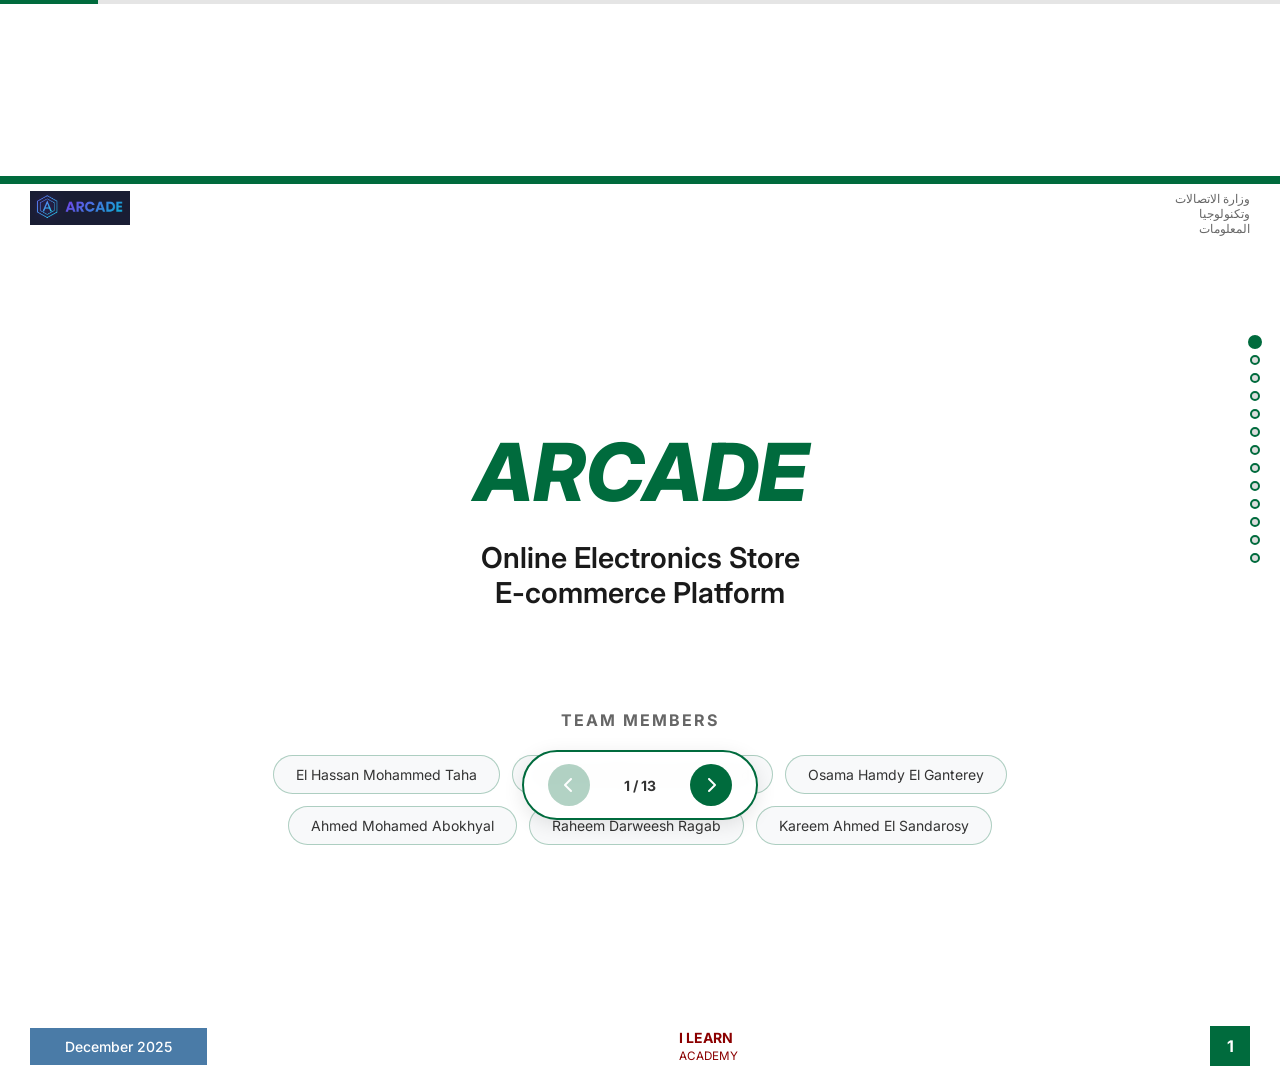
==== index.html @ 1c42e187 "first commit" ====
<!DOCTYPE html>
<html lang="en">

<head>
    <meta charset="UTF-8">
    <meta name="viewport" content="width=device-width, initial-scale=1.0">
    <title>ARCADE - Online Electronics Store Presentation</title>
    <link href="https://fonts.googleapis.com/css2?family=Inter:wght@300;400;500;600;700;800&display=swap"
        rel="stylesheet">
    <link rel="stylesheet" href="https://cdnjs.cloudflare.com/ajax/libs/font-awesome/6.5.1/css/all.min.css">
    <link rel="stylesheet" href="styles-depi.css">
</head>

<body>
    <!-- Geometric Pattern Background -->
    <div class="geometric-pattern"></div>

    <!-- Progress Bar -->
    <div class="progress-bar">
        <div class="progress-fill" id="progressFill"></div>
    </div>

    <!-- Navigation -->
    <nav class="nav-controls">
        <button class="nav-btn" id="prevBtn" onclick="prevSlide()">
            <i class="fas fa-chevron-left"></i>
        </button>
        <span class="slide-counter" id="slideCounter">1 / 13</span>
        <button class="nav-btn" id="nextBtn" onclick="nextSlide()">
            <i class="fas fa-chevron-right"></i>
        </button>
    </nav>

    <!-- Presentation Container -->
    <div class="presentation" id="presentation">

        <!-- ======================= SLIDE 1: Title ======================= -->
        <section class="slide active" id="slide1">
            <div class="slide-top-border"></div>
            <div class="header-logos">
                <div class="logo-left">
                    <img src="arcade-logo.png" alt="ARCADE" style="max-height: 60px;">
                </div>
                <div class="logo-right">
                    <span style="font-size: 12px; color: #666; text-align: right; display: block;">
                        وزارة الاتصالات<br>وتكنولوجيا المعلومات
                    </span>
                </div>
            </div>
            <div class="slide-content title-slide">
                <h1 class="main-title">ARCADE</h1>
                <h2 class="subtitle">Online Electronics Store<br>E-commerce Platform</h2>
                <div class="team-section">
                    <h3>Team Members</h3>
                    <div class="team-grid">
                        <span class="team-member">El Hassan Mohammed Taha</span>
                        <span class="team-member">Mahmoud Mohammed Megahed</span>
                        <span class="team-member">Osama Hamdy El Ganterey</span>
                        <span class="team-member">Ahmed Mohamed Abokhyal</span>
                        <span class="team-member">Raheem Darweesh Ragab</span>
                        <span class="team-member">Kareem Ahmed El Sandarosy</span>
                    </div>
                </div>
            </div>
            <div class="slide-footer">
                <div class="date-box">December 2025</div>
                <div class="footer-logo">
                    <span style="font-weight: 700; color: #8B0000; font-size: 14px;">I LEARN<br><small
                            style="font-weight: 400;">ACADEMY</small></span>
                </div>
                <div class="slide-number">1</div>
            </div>
        </section>

        <!-- ======================= SLIDE 2: Problem Statement ======================= -->
        <section class="slide" id="slide2">
            <div class="slide-top-border"></div>
            <div class="header-logos">
                <div class="logo-left">
                    <img src="arcade-logo.png" alt="ARCADE" style="max-height: 60px;">
                </div>
                <div class="logo-right">
                    <span style="font-size: 12px; color: #666; text-align: right; display: block;">
                        وزارة الاتصالات<br>وتكنولوجيا المعلومات
                    </span>
                </div>
            </div>
            <div class="slide-content">
                <h2 class="slide-title">Problem Statement</h2>
                <ul class="content-list">
                    <li>Traditional electronics shopping is limited by physical store locations and operating hours,
                        creating inconvenience for customers.</li>
                    <li>Customers lack convenient online options to browse, compare, and purchase electronic products
                        from the comfort of their homes.</li>
                    <li>Retailers need efficient systems to manage inventory, track orders, and maintain product
                        catalogs without manual overhead.</li>
                    <li>This gap creates inefficiencies, reduces accessibility, and hinders the overall shopping
                        experience for all stakeholders.</li>
                </ul>
            </div>
            <div class="slide-footer">
                <div class="date-box">December 2025</div>
                <div class="footer-logo">
                    <span style="font-weight: 700; color: #8B0000; font-size: 14px;">I LEARN<br><small
                            style="font-weight: 400;">ACADEMY</small></span>
                </div>
                <div class="slide-number">2</div>
            </div>
        </section>

        <!-- ======================= SLIDE 3: Project Scope ======================= -->
        <section class="slide" id="slide3">
            <div class="slide-top-border"></div>
            <div class="header-logos">
                <div class="logo-left">
                    <img src="arcade-logo.png" alt="ARCADE" style="max-height: 60px;">
                </div>
                <div class="logo-right">
                    <span style="font-size: 12px; color: #666; text-align: right; display: block;">
                        وزارة الاتصالات<br>وتكنولوجيا المعلومات
                    </span>
                </div>
            </div>
            <div class="slide-content">
                <h2 class="slide-title">Project Scope (MVP)</h2>
                <div class="feature-grid">
                    <div class="feature-card">
                        <h4><i class="fas fa-user-shield"></i> User Management</h4>
                        <ul>
                            <li>Registration with email/password</li>
                            <li>Secure login/logout with JWT tokens</li>
                            <li>Profile management & updates</li>
                            <li>Role-based access (Customer/Admin)</li>
                        </ul>
                    </div>
                    <div class="feature-card">
                        <h4><i class="fas fa-store"></i> Product Catalog</h4>
                        <ul>
                            <li>Browse products by categories</li>
                            <li>Search by product name</li>
                            <li>Price range filtering</li>
                            <li>Stock status filtering</li>
                        </ul>
                    </div>
                    <div class="feature-card">
                        <h4><i class="fas fa-shopping-cart"></i> Shopping Cart</h4>
                        <ul>
                            <li>Add/remove items with validation</li>
                            <li>Quantity modification</li>
                            <li>Persistent cart storage</li>
                            <li>Real-time total calculation</li>
                        </ul>
                    </div>
                    <div class="feature-card">
                        <h4><i class="fas fa-cogs"></i> Admin Panel</h4>
                        <ul>
                            <li>Product CRUD operations</li>
                            <li>Inventory monitoring dashboard</li>
                            <li>Order management</li>
                            <li>Stock level tracking</li>
                        </ul>
                    </div>
                </div>
            </div>
            <div class="slide-footer">
                <div class="date-box">December 2025</div>
                <div class="footer-logo">
                    <span style="font-weight: 700; color: #8B0000; font-size: 14px;">I LEARN<br><small
                            style="font-weight: 400;">ACADEMY</small></span>
                </div>
                <div class="slide-number">3</div>
            </div>
        </section>

        <!-- ======================= SLIDE 4: User Story - Customer ======================= -->
        <section class="slide" id="slide4">
            <div class="slide-top-border"></div>
            <div class="header-logos">
                <div class="logo-left">
                    <img src="arcade-logo.png" alt="ARCADE" style="max-height: 60px;">
                </div>
                <div class="logo-right">
                    <span style="font-size: 12px; color: #666; text-align: right; display: block;">
                        وزارة الاتصالات<br>وتكنولوجيا المعلومات
                    </span>
                </div>
            </div>
            <div class="slide-content">
                <h2 class="slide-title">User Story : Customer</h2>
                <div class="user-story-section">
                    <div class="user-story-item">
                        <h4>1 - Browse & Search Products</h4>
                        <p><strong>As a Customer</strong>, I want to browse and search for electronics products
                            <strong>so that</strong> I can find items that match my needs and budget.
                        </p>
                    </div>
                    <div class="user-story-item">
                        <h4>2 - Manage Shopping Cart</h4>
                        <p><strong>As a Customer</strong>, I want to add products to my cart and modify quantities
                            <strong>so that</strong> I can prepare my order before checkout.
                        </p>
                    </div>
                    <div class="user-story-item">
                        <h4>3 - Complete Checkout</h4>
                        <p><strong>As a Customer</strong>, I want to enter my delivery address and confirm my order
                            <strong>so that</strong> I receive my products at the correct location.
                        </p>
                    </div>
                    <div class="user-story-item">
                        <h4>4 - View Order History</h4>
                        <p><strong>As a Customer</strong>, I want to view my past orders and their status <strong>so
                                that</strong> I can track my purchases.</p>
                    </div>
                </div>
            </div>
            <div class="slide-footer">
                <div class="date-box">December 2025</div>
                <div class="footer-logo">
                    <span style="font-weight: 700; color: #8B0000; font-size: 14px;">I LEARN<br><small
                            style="font-weight: 400;">ACADEMY</small></span>
                </div>
                <div class="slide-number">4</div>
            </div>
        </section>

        <!-- ======================= SLIDE 5: User Story - Admin ======================= -->
        <section class="slide" id="slide5">
            <div class="slide-top-border"></div>
            <div class="header-logos">
                <div class="logo-left">
                    <img src="arcade-logo.png" alt="ARCADE" style="max-height: 60px;">
                </div>
                <div class="logo-right">
                    <span style="font-size: 12px; color: #666; text-align: right; display: block;">
                        وزارة الاتصالات<br>وتكنولوجيا المعلومات
                    </span>
                </div>
            </div>
            <div class="slide-content">
                <h2 class="slide-title">User Story : Administrator</h2>
                <div class="user-story-section">
                    <div class="user-story-item">
                        <h4>1 - Manage Products</h4>
                        <p><strong>As an Admin</strong>, I want to add, edit, and delete products <strong>so
                                that</strong> customers can see accurate and up-to-date product information.</p>
                    </div>
                    <div class="user-story-item">
                        <h4>2 - Monitor Inventory</h4>
                        <p><strong>As an Admin</strong>, I want to monitor stock levels <strong>so that</strong> I can
                            maintain adequate inventory for customer orders.</p>
                    </div>
                    <div class="user-story-item">
                        <h4>3 - View All Orders</h4>
                        <p><strong>As an Admin</strong>, I want to view all customer orders <strong>so that</strong> I
                            can track sales and manage fulfillment.</p>
                    </div>
                    <div class="user-story-item">
                        <h4>4 - Update Order Status</h4>
                        <p><strong>As an Admin</strong>, I want to update order status from Pending to Completed
                            <strong>so that</strong> customers can track their order progress.
                        </p>
                    </div>
                </div>
            </div>
            <div class="slide-footer">
                <div class="date-box">December 2025</div>
                <div class="footer-logo">
                    <span style="font-weight: 700; color: #8B0000; font-size: 14px;">I LEARN<br><small
                            style="font-weight: 400;">ACADEMY</small></span>
                </div>
                <div class="slide-number">5</div>
            </div>
        </section>

        <!-- ======================= SLIDE 6: Technology Stack ======================= -->
        <section class="slide" id="slide6">
            <div class="slide-top-border"></div>
            <div class="header-logos">
                <div class="logo-left">
                    <img src="arcade-logo.png" alt="ARCADE" style="max-height: 60px;">
                </div>
                <div class="logo-right">
                    <span style="font-size: 12px; color: #666; text-align: right; display: block;">
                        وزارة الاتصالات<br>وتكنولوجيا المعلومات
                    </span>
                </div>
            </div>
            <div class="slide-content">
                <h2 class="slide-title">Technology Stack</h2>
                <div class="two-column">
                    <div class="column">
                        <div class="card">
                            <h3><i class="fas fa-server"></i> Backend Stack</h3>
                            <ul>
                                <li><strong>ASP.NET Core 9.0</strong> - MVC Architecture</li>
                                <li><strong>Entity Framework Core</strong> - Code-First approach</li>
                                <li><strong>Microsoft SQL Server 2022</strong> - Database</li>
                                <li><strong>JWT Tokens</strong> - Session management (24h)</li>
                                <li><strong>BCrypt</strong> - Password hashing with salt</li>
                            </ul>
                        </div>
                    </div>
                    <div class="column">
                        <div class="card">
                            <h3><i class="fas fa-palette"></i> Frontend Stack</h3>
                            <ul>
                                <li><strong>Razor Templates</strong> - Server-side rendering</li>
                                <li><strong>Bootstrap 5</strong> - Responsive design</li>
                                <li><strong>jQuery</strong> - Client-side interactions</li>
                                <li><strong>DataTables</strong> - Product listings</li>
                                <li><strong>Font Awesome</strong> - Icon library</li>
                            </ul>
                        </div>
                    </div>
                </div>
            </div>
            <div class="slide-footer">
                <div class="date-box">December 2025</div>
                <div class="footer-logo">
                    <span style="font-weight: 700; color: #8B0000; font-size: 14px;">I LEARN<br><small
                            style="font-weight: 400;">ACADEMY</small></span>
                </div>
                <div class="slide-number">6</div>
            </div>
        </section>

        <!-- ======================= SLIDE 7: Database Design ======================= -->
        <section class="slide" id="slide7">
            <div class="slide-top-border"></div>
            <div class="header-logos">
                <div class="logo-left">
                    <img src="arcade-logo.png" alt="ARCADE" style="max-height: 60px;">
                </div>
                <div class="logo-right">
                    <span style="font-size: 12px; color: #666; text-align: right; display: block;">
                        وزارة الاتصالات<br>وتكنولوجيا المعلومات
                    </span>
                </div>
            </div>
            <div class="slide-content">
                <h2 class="slide-title">Database Design</h2>
                <p class="database-subtitle">Relational database using Microsoft SQL Server, managed via Entity
                    Framework Core.</p>
                <div class="database-section">
                    <h4 style="margin-bottom: 15px; color: #333;">Key Entities</h4>
                    <ul class="entity-list">
                        <li><strong>User:</strong> Stores email, password hash, full name, role (Customer/Admin), and
                            active status. Linked to CartItems and Orders.</li>
                        <li><strong>Category:</strong> Contains category name. Linked to Products (one-to-many).</li>
                        <li><strong>Product:</strong> Stores name, price, stock quantity, description, and image URL.
                            Linked to Category, CartItems, and OrderDetails.</li>
                        <li><strong>CartItem:</strong> Links User to Product with quantity. Enables persistent shopping
                            cart.</li>
                        <li><strong>Order:</strong> Stores order date, total amount, status (Pending/Completed), and
                            delivery address. Linked to User and OrderDetails.</li>
                        <li><strong>OrderDetail:</strong> Junction table linking Order to Product with quantity and unit
                            price.</li>
                    </ul>
                    <div class="data-flow">
                        <strong>Data Flow:</strong> Data collected via user inputs on <strong>Razor Pages</strong>;
                        stored in <strong>SQL Server</strong> using <strong>EF Core</strong>; accessed through
                        <strong>Repository Pattern</strong> ensuring clean architecture.
                    </div>
                    <div class="schema-image" style="margin-top: 20px; text-align: center;">
                        <img src="schema-diagram.png" alt="Database Schema"
                            style="max-width: 100%; max-height: 280px; border: 1px solid #ddd; border-radius: 8px; box-shadow: 0 2px 10px rgba(0,0,0,0.1);">
                    </div>
                </div>
            </div>
            <div class="slide-footer">
                <div class="date-box">December 2025</div>
                <div class="footer-logo">
                    <span style="font-weight: 700; color: #8B0000; font-size: 14px;">I LEARN<br><small
                            style="font-weight: 400;">ACADEMY</small></span>
                </div>
                <div class="slide-number">7</div>
            </div>
        </section>

        <!-- ======================= SLIDE 8: ER Diagram ======================= -->
        <section class="slide" id="slide8">
            <div class="slide-top-border"></div>
            <div class="header-logos">
                <div class="logo-left">
                    <img src="arcade-logo.png" alt="ARCADE" style="max-height: 60px;">
                </div>
                <div class="logo-right">
                    <span style="font-size: 12px; color: #666; text-align: right; display: block;">
                        وزارة الاتصالات<br>وتكنولوجيا المعلومات
                    </span>
                </div>
            </div>
            <div class="slide-content">
                <h2 class="slide-title">ER Diagram</h2>
                <div class="diagram-container">
                    <img src="erd-diagram.png" alt="Entity Relationship Diagram">
                </div>
            </div>
            <div class="slide-footer">
                <div class="date-box">December 2025</div>
                <div class="footer-logo">
                    <span style="font-weight: 700; color: #8B0000; font-size: 14px;">I LEARN<br><small
                            style="font-weight: 400;">ACADEMY</small></span>
                </div>
                <div class="slide-number">8</div>
            </div>
        </section>

        <!-- ======================= SLIDE 9: MVC Architecture ======================= -->
        <section class="slide" id="slide9">
            <div class="slide-top-border"></div>
            <div class="header-logos">
                <div class="logo-left">
                    <img src="arcade-logo.png" alt="ARCADE" style="max-height: 60px;">
                </div>
                <div class="logo-right">
                    <span style="font-size: 12px; color: #666; text-align: right; display: block;">
                        وزارة الاتصالات<br>وتكنولوجيا المعلومات
                    </span>
                </div>
            </div>
            <div class="slide-content">
                <h2 class="slide-title">MVC Architecture</h2>
                <div class="architecture-view">
                    <div class="layers-diagram">
                        <div class="layer">
                            <span class="layer-icon"><i class="fas fa-eye"></i></span>
                            <span class="layer-name">Views (Razor)</span>
                            <span class="layer-desc">User Interface - Registration, Login, Product Catalog, Cart,
                                Checkout, Admin Panel</span>
                        </div>
                        <div class="layer-arrow"><i class="fas fa-arrow-down"></i></div>
                        <div class="layer">
                            <span class="layer-icon"><i class="fas fa-traffic-light"></i></span>
                            <span class="layer-name">Controllers</span>
                            <span class="layer-desc">Home, Account, Product, Cart, Order, AdminProduct</span>
                        </div>
                        <div class="layer-arrow"><i class="fas fa-arrow-down"></i></div>
                        <div class="layer">
                            <span class="layer-icon"><i class="fas fa-cog"></i></span>
                            <span class="layer-name">Services</span>
                            <span class="layer-desc">Authentication, Product, Cart, Order - Business Logic</span>
                        </div>
                        <div class="layer-arrow"><i class="fas fa-arrow-down"></i></div>
                        <div class="layer">
                            <span class="layer-icon"><i class="fas fa-archive"></i></span>
                            <span class="layer-name">Repositories</span>
                            <span class="layer-desc">Data Access Abstraction - Generic IRepository Pattern</span>
                        </div>
                        <div class="layer-arrow"><i class="fas fa-arrow-down"></i></div>
                        <div class="layer">
                            <span class="layer-icon"><i class="fas fa-database"></i></span>
                            <span class="layer-name">SQL Server 2022</span>
                            <span class="layer-desc">Data Persistence - Entity Framework Core</span>
                        </div>
                    </div>
                </div>
            </div>
            <div class="slide-footer">
                <div class="date-box">December 2025</div>
                <div class="footer-logo">
                    <span style="font-weight: 700; color: #8B0000; font-size: 14px;">I LEARN<br><small
                            style="font-weight: 400;">ACADEMY</small></span>
                </div>
                <div class="slide-number">9</div>
            </div>
        </section>

        <!-- ======================= SLIDE 10: Security ======================= -->
        <section class="slide" id="slide10">
            <div class="slide-top-border"></div>
            <div class="header-logos">
                <div class="logo-left">
                    <img src="arcade-logo.png" alt="ARCADE" style="max-height: 60px;">
                </div>
                <div class="logo-right">
                    <span style="font-size: 12px; color: #666; text-align: right; display: block;">
                        وزارة الاتصالات<br>وتكنولوجيا المعلومات
                    </span>
                </div>
            </div>
            <div class="slide-content">
                <h2 class="slide-title">Security & Data Protection</h2>
                <div class="security-grid">
                    <div class="security-card">
                        <h4><i class="fas fa-key"></i> Authentication</h4>
                        <ul>
                            <li>BCrypt hashing with salt for passwords</li>
                            <li>JWT tokens with 24-hour expiration</li>
                            <li>Role-based access control (Customer/Admin)</li>
                            <li>Session timeout after inactivity</li>
                        </ul>
                    </div>
                    <div class="security-card">
                        <h4><i class="fas fa-lock"></i> Data Protection</h4>
                        <ul>
                            <li>HTTPS/TLS encryption for all traffic</li>
                            <li>Encrypted connection strings</li>
                            <li>No credit card storage (simulated checkout)</li>
                            <li>Minimal personal data collection</li>
                        </ul>
                    </div>
                    <div class="security-card">
                        <h4><i class="fas fa-bug"></i> Injection Prevention</h4>
                        <ul>
                            <li>Entity Framework parameterized queries</li>
                            <li>Server-side input validation</li>
                            <li>HTML encoding for XSS prevention</li>
                            <li>Email format validation (RFC 5322)</li>
                        </ul>
                    </div>
                    <div class="security-card">
                        <h4><i class="fas fa-user-check"></i> Access Control</h4>
                        <ul>
                            <li>Anti-CSRF tokens on all forms</li>
                            <li>Admin-only protected controllers</li>
                            <li>User-specific data access only</li>
                            <li>ASP.NET Core auth middleware</li>
                        </ul>
                    </div>
                </div>
            </div>
            <div class="slide-footer">
                <div class="date-box">December 2025</div>
                <div class="footer-logo">
                    <span style="font-weight: 700; color: #8B0000; font-size: 14px;">I LEARN<br><small
                            style="font-weight: 400;">ACADEMY</small></span>
                </div>
                <div class="slide-number">10</div>
            </div>
        </section>

        <!-- ======================= SLIDE 11: Stakeholders ======================= -->
        <section class="slide" id="slide11">
            <div class="slide-top-border"></div>
            <div class="header-logos">
                <div class="logo-left">
                    <img src="arcade-logo.png" alt="ARCADE" style="max-height: 60px;">
                </div>
                <div class="logo-right">
                    <span style="font-size: 12px; color: #666; text-align: right; display: block;">
                        وزارة الاتصالات<br>وتكنولوجيا المعلومات
                    </span>
                </div>
            </div>
            <div class="slide-content">
                <h2 class="slide-title">Stakeholders & Risk Assessment</h2>
                <div class="stakeholder-layout">
                    <div class="stakeholder-matrix">
                        <h4>Power/Interest Matrix</h4>
                        <div class="matrix-grid">
                            <div class="matrix-cell manage-closely">
                                <strong>Manage Closely</strong>
                                <span>Dev Team, Executives, DB Admin</span>
                            </div>
                            <div class="matrix-cell keep-satisfied">
                                <strong>Keep Satisfied</strong>
                                <span>IT Infrastructure</span>
                            </div>
                            <div class="matrix-cell keep-informed">
                                <strong>Keep Informed</strong>
                                <span>QA Team, Business Analysts</span>
                            </div>
                            <div class="matrix-cell monitor">
                                <strong>Monitor</strong>
                                <span>End Users</span>
                            </div>
                        </div>
                    </div>
                    <div class="risk-table">
                        <h4>Key Risks</h4>
                        <table>
                            <tr>
                                <th>Risk</th>
                                <th>Impact</th>
                                <th>Mitigation</th>
                            </tr>
                            <tr>
                                <td>Scope Creep</td>
                                <td>High</td>
                                <td>Change control process</td>
                            </tr>
                            <tr>
                                <td>Team Burnout</td>
                                <td>Critical</td>
                                <td>Workload management</td>
                            </tr>
                            <tr>
                                <td>Timeline Pressure</td>
                                <td>Medium</td>
                                <td>Realistic planning</td>
                            </tr>
                            <tr>
                                <td>User Adoption</td>
                                <td>High</td>
                                <td>Training & good UX</td>
                            </tr>
                        </table>
                    </div>
                </div>
            </div>
            <div class="slide-footer">
                <div class="date-box">December 2025</div>
                <div class="footer-logo">
                    <span style="font-weight: 700; color: #8B0000; font-size: 14px;">I LEARN<br><small
                            style="font-weight: 400;">ACADEMY</small></span>
                </div>
                <div class="slide-number">11</div>
            </div>
        </section>

        <!-- ======================= SLIDE 12: Out of Scope ======================= -->
        <section class="slide" id="slide12">
            <div class="slide-top-border"></div>
            <div class="header-logos">
                <div class="logo-left">
                    <img src="arcade-logo.png" alt="ARCADE" style="max-height: 60px;">
                </div>
                <div class="logo-right">
                    <span style="font-size: 12px; color: #666; text-align: right; display: block;">
                        وزارة الاتصالات<br>وتكنولوجيا المعلومات
                    </span>
                </div>
            </div>
            <div class="slide-content">
                <h2 class="slide-title">Out of Scope (Not in MVP)</h2>
                <div class="out-of-scope-grid">
                    <div class="oos-card">
                        <h4><i class="fas fa-credit-card"></i> Payment & Notifications</h4>
                        <ul>
                            <li>❌ Real payment gateway (Stripe, PayPal)</li>
                            <li>❌ Email order confirmations</li>
                            <li>❌ SMS/Push notifications</li>
                        </ul>
                    </div>
                    <div class="oos-card">
                        <h4><i class="fas fa-star"></i> Advanced Features</h4>
                        <ul>
                            <li>❌ Product reviews & ratings</li>
                            <li>❌ Advanced filtering (brand, warranty)</li>
                            <li>❌ Wishlist functionality</li>
                        </ul>
                    </div>
                    <div class="oos-card">
                        <h4><i class="fas fa-chart-line"></i> Business Intelligence</h4>
                        <ul>
                            <li>❌ Analytics dashboards</li>
                            <li>❌ Sales reporting</li>
                            <li>❌ Customer behavior tracking</li>
                        </ul>
                    </div>
                    <div class="oos-card">
                        <h4><i class="fas fa-mobile-alt"></i> Platform</h4>
                        <ul>
                            <li>❌ Mobile application</li>
                            <li>❌ Multi-language support</li>
                            <li>❌ Product recommendations</li>
                        </ul>
                    </div>
                </div>
            </div>
            <div class="slide-footer">
                <div class="date-box">December 2025</div>
                <div class="footer-logo">
                    <span style="font-weight: 700; color: #8B0000; font-size: 14px;">I LEARN<br><small
                            style="font-weight: 400;">ACADEMY</small></span>
                </div>
                <div class="slide-number">12</div>
            </div>
        </section>

        <!-- ======================= SLIDE 13: Thank You ======================= -->
        <section class="slide" id="slide13">
            <div class="slide-top-border"></div>
            <div class="header-logos">
                <div class="logo-left">
                    <img src="arcade-logo.png" alt="ARCADE" style="max-height: 60px;">
                </div>
                <div class="logo-right">
                    <span style="font-size: 12px; color: #666; text-align: right; display: block;">
                        وزارة الاتصالات<br>وتكنولوجيا المعلومات
                    </span>
                </div>
            </div>
            <div class="slide-content thank-you-slide">
                <div class="questions-icon">
                    <i class="fas fa-question-circle"></i>
                </div>
                <div class="thank-you-text">
                    <h1>Thank You!</h1>
                    <p>Questions?</p>
                </div>
                <div style="margin-top: 50px; color: #666;">
                    <p>Online Electronics Store – E-commerce Platform</p>
                    <p style="color: #999; margin-top: 10px;">December 2025</p>
                </div>
            </div>
            <div class="slide-footer">
                <div class="date-box">December 2025</div>
                <div class="footer-logo">
                    <span style="font-weight: 700; color: #8B0000; font-size: 14px;">I LEARN<br><small
                            style="font-weight: 400;">ACADEMY</small></span>
                </div>
                <div class="slide-number">13</div>
            </div>
        </section>

    </div>

    <!-- Slide Indicators -->
    <div class="slide-indicators" id="slideIndicators">
        <span class="indicator active" onclick="goToSlide(0)"></span>
        <span class="indicator" onclick="goToSlide(1)"></span>
        <span class="indicator" onclick="goToSlide(2)"></span>
        <span class="indicator" onclick="goToSlide(3)"></span>
        <span class="indicator" onclick="goToSlide(4)"></span>
        <span class="indicator" onclick="goToSlide(5)"></span>
        <span class="indicator" onclick="goToSlide(6)"></span>
        <span class="indicator" onclick="goToSlide(7)"></span>
        <span class="indicator" onclick="goToSlide(8)"></span>
        <span class="indicator" onclick="goToSlide(9)"></span>
        <span class="indicator" onclick="goToSlide(10)"></span>
        <span class="indicator" onclick="goToSlide(11)"></span>
        <span class="indicator" onclick="goToSlide(12)"></span>
    </div>

    <script src="script.js"></script>
</body>

</html>
---- styles-depi.css ----
/* ========================================
   Online Electronics Store Presentation
   DEPI-Style Professional Light Theme
======================================== */

:root {
    --bg-primary: #ffffff;
    --bg-secondary: #f8f9fa;
    --accent-green: #006B3D;
    --accent-green-light: #00854D;
    --accent-blue: #4A7BA7;
    --accent-blue-dark: #2B5F8A;
    --text-primary: #1a1a1a;
    --text-secondary: #333333;
    --text-muted: #666666;
    --border-color: rgba(0, 107, 61, 0.3);
    --success: #00854D;
    --warning: #f59e0b;
    --danger: #ef4444;
}

* {
    margin: 0;
    padding: 0;
    box-sizing: border-box;
}

body {
    font-family: 'Inter', -apple-system, BlinkMacSystemFont, sans-serif;
    background: var(--bg-primary);
    color: var(--text-primary);
    overflow: hidden;
    height: 100vh;
}

/* Geometric Background Pattern */
.geometric-pattern {
    position: fixed;
    bottom: -10%;
    left: -5%;
    width: 45%;
    height: 60%;
    background-image:
        linear-gradient(30deg, rgba(74, 123, 167, 0.08) 12%, transparent 12.5%, transparent 87%, rgba(74, 123, 167, 0.08) 87.5%, rgba(74, 123, 167, 0.08)),
        linear-gradient(150deg, rgba(74, 123, 167, 0.08) 12%, transparent 12.5%, transparent 87%, rgba(74, 123, 167, 0.08) 87.5%, rgba(74, 123, 167, 0.08)),
        linear-gradient(30deg, rgba(74, 123, 167, 0.08) 12%, transparent 12.5%, transparent 87%, rgba(74, 123, 167, 0.08) 87.5%, rgba(74, 123, 167, 0.08)),
        linear-gradient(150deg, rgba(74, 123, 167, 0.08) 12%, transparent 12.5%, transparent 87%, rgba(74, 123, 167, 0.08) 87.5%, rgba(74, 123, 167, 0.08)),
        linear-gradient(60deg, rgba(74, 123, 167, 0.06) 25%, transparent 25.5%, transparent 75%, rgba(74, 123, 167, 0.06) 75%, rgba(74, 123, 167, 0.06)),
        linear-gradient(60deg, rgba(74, 123, 167, 0.06) 25%, transparent 25.5%, transparent 75%, rgba(74, 123, 167, 0.06) 75%, rgba(74, 123, 167, 0.06));
    background-size: 40px 70px;
    background-position: 0 0, 0 0, 20px 35px, 20px 35px, 0 0, 20px 35px;
    z-index: -1;
    opacity: 0.8;
}

/* Top Green Border */
.slide-top-border {
    position: absolute;
    top: 0;
    left: 0;
    right: 0;
    height: 8px;
    background: var(--accent-green);
}

/* Header Logos */
.header-logos {
    position: absolute;
    top: 15px;
    left: 30px;
    right: 30px;
    display: flex;
    justify-content: space-between;
    align-items: flex-start;
    z-index: 100;
}

.logo-left,
.logo-right {
    width: 100px;
    height: auto;
}

.logo-left img,
.logo-right img {
    max-width: 100%;
    height: auto;
    max-height: 70px;
}

/* Footer */
.slide-footer {
    position: absolute;
    bottom: 0;
    left: 0;
    right: 0;
    height: 60px;
    display: flex;
    justify-content: space-between;
    align-items: center;
    padding: 0 30px;
}

.date-box {
    background: var(--accent-blue);
    color: white;
    padding: 10px 35px;
    font-size: 14px;
    font-weight: 500;
}

.footer-logo {
    display: flex;
    align-items: center;
    gap: 15px;
}

.footer-logo img {
    height: 45px;
}

.slide-number {
    background: var(--accent-green);
    color: white;
    width: 40px;
    height: 40px;
    display: flex;
    align-items: center;
    justify-content: center;
    font-size: 16px;
    font-weight: 700;
}

/* Progress Bar */
.progress-bar {
    position: fixed;
    top: 0;
    left: 0;
    width: 100%;
    height: 4px;
    background: #e5e5e5;
    z-index: 1000;
}

.progress-fill {
    height: 100%;
    background: var(--accent-green);
    width: 7.69%;
    transition: width 0.5s cubic-bezier(0.4, 0, 0.2, 1);
}

/* Navigation Controls */
.nav-controls {
    position: fixed;
    bottom: 80px;
    left: 50%;
    transform: translateX(-50%);
    display: flex;
    align-items: center;
    gap: 20px;
    z-index: 100;
    background: rgba(255, 255, 255, 0.95);
    backdrop-filter: blur(10px);
    padding: 12px 24px;
    border-radius: 50px;
    border: 2px solid var(--accent-green);
    box-shadow: 0 5px 20px rgba(0, 0, 0, 0.1);
}

.nav-btn {
    width: 42px;
    height: 42px;
    border-radius: 50%;
    border: none;
    background: var(--accent-green);
    color: white;
    cursor: pointer;
    display: flex;
    align-items: center;
    justify-content: center;
    font-size: 16px;
    transition: all 0.3s ease;
}

.nav-btn:hover {
    background: var(--accent-green-light);
    transform: scale(1.1);
}

.nav-btn:disabled {
    opacity: 0.3;
    cursor: not-allowed;
    transform: none;
}

.slide-counter {
    font-size: 14px;
    font-weight: 700;
    color: var(--text-secondary);
    min-width: 60px;
    text-align: center;
}

/* Slide Indicators */
.slide-indicators {
    position: fixed;
    right: 20px;
    top: 50%;
    transform: translateY(-50%);
    display: flex;
    flex-direction: column;
    gap: 8px;
    z-index: 100;
}

.indicator {
    width: 10px;
    height: 10px;
    border-radius: 50%;
    background: #ddd;
    border: 2px solid var(--accent-green);
    cursor: pointer;
    transition: all 0.3s ease;
}

.indicator:hover {
    background: var(--accent-green-light);
    transform: scale(1.3);
}

.indicator.active {
    background: var(--accent-green);
    transform: scale(1.4);
}

/* Presentation Container */
.presentation {
    width: 100%;
    height: 100vh;
    position: relative;
}

/* Slides */
.slide {
    position: absolute;
    top: 0;
    left: 0;
    width: 100%;
    height: 100%;
    display: none;
    opacity: 0;
    overflow: hidden;
    padding: 85px 60px 70px;
    background: var(--bg-primary);
}

.slide.active {
    display: block;
    animation: fadeIn 0.5s ease forwards;
}

@keyframes fadeIn {
    from {
        opacity: 0;
    }

    to {
        opacity: 1;
    }
}

.slide-content {
    max-width: 1200px;
    margin: 0 auto;
    height: 100%;
}

/* Title Slide Styles */
.title-slide {
    display: flex;
    flex-direction: column;
    align-items: center;
    justify-content: center;
    text-align: center;
}

.main-title {
    font-size: 5rem;
    font-weight: 800;
    font-style: italic;
    color: var(--accent-green);
    margin-bottom: 20px;
}

.subtitle {
    font-size: 1.8rem;
    font-weight: 600;
    color: var(--text-primary);
    margin-bottom: 60px;
}

/* Team Members Badge Style */
.team-section {
    margin-top: 40px;
}

.team-section h3 {
    font-size: 1rem;
    color: var(--text-muted);
    margin-bottom: 25px;
    text-transform: uppercase;
    letter-spacing: 2px;
}

.team-grid {
    display: flex;
    flex-wrap: wrap;
    justify-content: center;
    gap: 12px;
    max-width: 900px;
}

.team-member {
    background: var(--bg-secondary);
    padding: 10px 22px;
    border-radius: 25px;
    font-size: 14px;
    color: var(--text-secondary);
    border: 1px solid var(--border-color);
    transition: all 0.3s ease;
}

.team-member:hover {
    background: var(--accent-green);
    color: white;
    border-color: var(--accent-green);
}

/* Slide Titles */
.slide-title {
    font-size: 2.2rem;
    font-weight: 800;
    color: var(--text-primary);
    margin-bottom: 25px;
    text-align: center;
}

/* Content Styles */
.content-list {
    list-style: none;
    padding: 0;
    max-width: 1000px;
    margin: 0 auto;
}

.content-list li {
    padding: 12px 0;
    padding-left: 30px;
    position: relative;
    color: var(--text-secondary);
    line-height: 1.5;
    font-size: 15px;
    border-bottom: 1px solid #eee;
}

.content-list li::before {
    content: '○';
    position: absolute;
    left: 0;
    color: var(--accent-green);
    font-size: 14px;
    font-weight: bold;
}

.content-list li:last-child {
    border-bottom: none;
}

/* User Story Cards */
.user-story-section {
    max-width: 1000px;
    margin: 0 auto;
}

.user-story-item {
    margin-bottom: 18px;
}

.user-story-item h4 {
    font-size: 15px;
    font-weight: 700;
    color: var(--text-primary);
    margin-bottom: 6px;
}

.user-story-item p {
    font-size: 14px;
    color: var(--text-secondary);
    line-height: 1.4;
    padding-left: 20px;
}

.user-story-item strong {
    color: var(--accent-green);
}

/* Database Design */
.database-section {
    max-width: 1100px;
    margin: 0 auto;
}

.database-subtitle {
    font-size: 14px;
    color: var(--text-muted);
    text-align: center;
    margin-bottom: 10px;
}

.entity-list {
    list-style: none;
    padding: 0;
}

.entity-list li {
    padding: 6px 0;
    padding-left: 25px;
    position: relative;
    color: var(--text-secondary);
    line-height: 1.4;
    font-size: 13px;
}

.entity-list li::before {
    content: '○';
    position: absolute;
    left: 0;
    color: var(--accent-green);
    font-size: 12px;
}

.entity-list strong {
    color: var(--text-primary);
}

.data-flow {
    background: var(--bg-secondary);
    padding: 12px;
    border-radius: 8px;
    margin-top: 10px;
    font-size: 12px;
    line-height: 1.4;
}

.data-flow strong {
    color: var(--accent-green);
}

/* ERD Diagram Slide */
.diagram-container {
    display: flex;
    align-items: center;
    justify-content: center;
    height: 80%;
}

.diagram-container img {
    max-width: 100%;
    max-height: 100%;
    object-fit: contain;
    border: 2px solid #eee;
    border-radius: 10px;
}

/* Feature Grid */
.feature-grid {
    display: grid;
    grid-template-columns: repeat(2, 1fr);
    gap: 30px;
    max-width: 1000px;
    margin: 0 auto;
}

.feature-card {
    background: var(--bg-secondary);
    border-radius: 15px;
    padding: 30px;
    border: 1px solid #eee;
    transition: all 0.3s ease;
}

.feature-card:hover {
    transform: translateY(-5px);
    box-shadow: 0 10px 30px rgba(0, 0, 0, 0.08);
    border-color: var(--accent-green);
}

.feature-card h4 {
    font-size: 18px;
    margin-bottom: 15px;
    color: var(--accent-green);
    display: flex;
    align-items: center;
    gap: 10px;
}

.feature-card ul {
    list-style: none;
    padding: 0;
}

.feature-card ul li {
    padding: 8px 0;
    padding-left: 20px;
    position: relative;
    color: var(--text-secondary);
    font-size: 14px;
}

.feature-card ul li::before {
    content: '•';
    position: absolute;
    left: 0;
    color: var(--accent-green);
    font-weight: bold;
}

/* Thank You Slide */
.thank-you-slide {
    display: flex;
    flex-direction: column;
    align-items: center;
    justify-content: center;
    text-align: center;
}

.thank-you-text h1 {
    font-size: 4rem;
    color: var(--accent-green);
    margin-bottom: 20px;
}

.thank-you-text p {
    font-size: 2rem;
    color: var(--text-secondary);
}

.questions-icon {
    font-size: 80px;
    margin-bottom: 30px;
    color: var(--accent-blue);
}

/* Two Column Layout */
.two-column {
    display: grid;
    grid-template-columns: 1fr 1fr;
    gap: 40px;
    margin-bottom: 30px;
}

.column {
    display: flex;
    flex-direction: column;
}

/* Cards */
.card {
    background: var(--bg-secondary);
    border-radius: 15px;
    padding: 30px;
    border: 1px solid #eee;
    height: 100%;
    transition: all 0.3s ease;
}

.card:hover {
    border-color: var(--accent-green);
    box-shadow: 0 10px 30px rgba(0, 0, 0, 0.05);
}

.card h3 {
    font-size: 1.3rem;
    margin-bottom: 20px;
    color: var(--accent-green);
    display: flex;
    align-items: center;
    gap: 10px;
}

.card h3 i {
    color: var(--accent-green);
}

.card ul {
    list-style: none;
    padding: 0;
}

.card ul li {
    padding: 10px 0;
    padding-left: 25px;
    position: relative;
    color: var(--text-secondary);
    line-height: 1.6;
    font-size: 15px;
}

.card ul li::before {
    content: '•';
    position: absolute;
    left: 0;
    color: var(--accent-green);
    font-size: 18px;
}

/* Security Grid */
.security-grid {
    display: grid;
    grid-template-columns: repeat(2, 1fr);
    gap: 25px;
    max-width: 1000px;
    margin: 0 auto;
}

.security-card {
    background: var(--bg-secondary);
    border-radius: 15px;
    padding: 25px;
    border: 1px solid #eee;
    transition: all 0.3s ease;
}

.security-card:hover {
    border-color: var(--accent-green);
}

.security-card h4 {
    font-size: 16px;
    margin-bottom: 15px;
    color: var(--text-primary);
    display: flex;
    align-items: center;
    gap: 10px;
}

.security-card h4 i {
    color: var(--accent-green);
    font-size: 20px;
}

.security-card ul {
    list-style: none;
    padding: 0;
}

.security-card ul li {
    padding: 6px 0;
    padding-left: 20px;
    position: relative;
    color: var(--text-secondary);
    font-size: 14px;
}

.security-card ul li::before {
    content: '✓';
    position: absolute;
    left: 0;
    color: var(--success);
    font-weight: bold;
}

/* Architecture Diagram */
.architecture-view {
    max-width: 800px;
    margin: 0 auto;
}

.layers-diagram {
    display: flex;
    flex-direction: column;
    gap: 15px;
}

.layer {
    background: var(--bg-secondary);
    border: 2px solid var(--accent-green);
    border-radius: 10px;
    padding: 20px;
    display: flex;
    align-items: center;
    gap: 20px;
    transition: all 0.3s ease;
}

.layer:hover {
    background: rgba(0, 107, 61, 0.05);
}

.layer-icon {
    width: 50px;
    height: 50px;
    background: var(--accent-green);
    border-radius: 50%;
    display: flex;
    align-items: center;
    justify-content: center;
    color: white;
    font-size: 20px;
}

.layer-name {
    font-weight: 700;
    font-size: 16px;
    color: var(--text-primary);
    min-width: 150px;
}

.layer-desc {
    color: var(--text-secondary);
    font-size: 14px;
}

.layer-arrow {
    text-align: center;
    color: var(--accent-green);
    font-size: 20px;
}

/* Use Cases Grid */
.use-case-grid {
    display: grid;
    grid-template-columns: repeat(2, 1fr);
    gap: 25px;
    max-width: 1000px;
    margin: 0 auto;
}

.use-case-card {
    background: var(--bg-secondary);
    border-radius: 15px;
    padding: 25px;
    border: 1px solid #eee;
    transition: all 0.3s ease;
}

.use-case-card:hover {
    border-color: var(--accent-green);
}

.uc-header {
    display: flex;
    align-items: center;
    gap: 15px;
    margin-bottom: 15px;
}

.uc-number {
    background: var(--accent-green);
    color: white;
    padding: 8px 15px;
    border-radius: 20px;
    font-size: 13px;
    font-weight: 700;
}

.use-case-card h4 {
    font-size: 16px;
    color: var(--text-primary);
}

.use-case-card ul {
    list-style: none;
    padding: 0;
}

.use-case-card ul li {
    padding: 6px 0;
    padding-left: 20px;
    position: relative;
    color: var(--text-secondary);
    font-size: 14px;
}

.use-case-card ul li::before {
    content: '→';
    position: absolute;
    left: 0;
    color: var(--accent-green);
}

/* Stakeholder Matrix */
.stakeholder-layout {
    display: grid;
    grid-template-columns: 1fr 1fr;
    gap: 40px;
    max-width: 1000px;
    margin: 0 auto;
}

.stakeholder-matrix h4,
.risk-table h4 {
    font-size: 18px;
    color: var(--text-primary);
    margin-bottom: 20px;
    text-align: center;
}

.matrix-grid {
    display: grid;
    grid-template-columns: 1fr 1fr;
    gap: 10px;
}

.matrix-cell {
    padding: 20px;
    border-radius: 10px;
    text-align: center;
}

.matrix-cell strong {
    display: block;
    margin-bottom: 8px;
    font-size: 14px;
}

.matrix-cell span {
    font-size: 12px;
    color: var(--text-secondary);
}

.manage-closely {
    background: rgba(0, 133, 77, 0.15);
    border: 1px solid var(--accent-green);
}

.keep-satisfied {
    background: rgba(74, 123, 167, 0.15);
    border: 1px solid var(--accent-blue);
}

.keep-informed {
    background: rgba(245, 158, 11, 0.15);
    border: 1px solid #f59e0b;
}

.monitor {
    background: rgba(107, 114, 128, 0.15);
    border: 1px solid #6b7280;
}

.risk-table table {
    width: 100%;
    border-collapse: collapse;
    font-size: 14px;
}

.risk-table th {
    background: var(--accent-green);
    color: white;
    padding: 12px;
    text-align: left;
}

.risk-table td {
    padding: 12px;
    border-bottom: 1px solid #eee;
    color: var(--text-secondary);
}

/* Out of Scope */
.out-of-scope-grid {
    display: grid;
    grid-template-columns: repeat(2, 1fr);
    gap: 25px;
    max-width: 1000px;
    margin: 0 auto;
}

.oos-card {
    background: var(--bg-secondary);
    border-radius: 15px;
    padding: 25px;
    border: 1px solid #eee;
}

.oos-card h4 {
    font-size: 16px;
    margin-bottom: 15px;
    color: var(--text-primary);
    display: flex;
    align-items: center;
    gap: 10px;
}

.oos-card h4 i {
    color: var(--danger);
}

.oos-card ul {
    list-style: none;
    padding: 0;
}

.oos-card ul li {
    padding: 8px 0;
    color: var(--text-muted);
    font-size: 14px;
}

/* Demo Section */
.demo-section {
    display: grid;
    grid-template-columns: 1fr 1fr;
    gap: 40px;
    max-width: 1000px;
    margin: 0 auto;
}

.demo-link-box {
    background: var(--bg-secondary);
    border-radius: 15px;
    padding: 30px;
    text-align: center;
}

.demo-link-box h3 {
    font-size: 18px;
    margin-bottom: 20px;
    color: var(--text-primary);
}

.website-url a {
    display: inline-block;
    padding: 15px 30px;
    background: var(--accent-green);
    color: white;
    text-decoration: none;
    border-radius: 10px;
    font-weight: 600;
    transition: all 0.3s ease;
}

.website-url a:hover {
    background: var(--accent-green-light);
}

.roadmap {
    background: var(--bg-secondary);
    border-radius: 15px;
    padding: 30px;
}

.roadmap h4 {
    font-size: 18px;
    margin-bottom: 20px;
    color: var(--text-primary);
}

.roadmap-item {
    display: flex;
    align-items: center;
    gap: 15px;
    padding: 12px 0;
    border-bottom: 1px solid #eee;
}

.roadmap-item:last-child {
    border-bottom: none;
}

.phase {
    background: var(--accent-green);
    color: white;
    padding: 6px 15px;
    border-radius: 15px;
    font-size: 12px;
    font-weight: 700;
    min-width: 70px;
    text-align: center;
}

.features {
    color: var(--text-secondary);
    font-size: 14px;
}

/* Demo Slide Layout */
.demo-layout {
    display: grid;
    grid-template-columns: 1fr 1.5fr;
    gap: 40px;
    max-width: 1100px;
    margin: 0 auto;
}

.demo-left {
    display: flex;
    flex-direction: column;
    gap: 20px;
}

.website-link-card {
    background: var(--bg-secondary);
    padding: 25px;
    border-radius: 15px;
    border: 1px solid #eee;
    text-align: center;
}

.website-link-card h3 {
    font-size: 16px;
    color: var(--accent-green);
    margin-bottom: 15px;
    display: flex;
    align-items: center;
    justify-content: center;
    gap: 10px;
}

.website-btn {
    display: inline-block;
    padding: 12px 25px;
    background: var(--accent-green);
    color: white;
    text-decoration: none;
    border-radius: 10px;
    font-weight: 600;
    font-size: 14px;
    transition: all 0.3s ease;
}

.website-btn:hover {
    background: var(--accent-green-light);
    transform: translateY(-2px);
    box-shadow: 0 5px 15px rgba(0, 107, 61, 0.3);
}

.website-btn i {
    margin-right: 8px;
}

.qr-code-card {
    background: var(--bg-secondary);
    padding: 20px;
    border-radius: 15px;
    border: 1px solid #eee;
    text-align: center;
}

.qr-code-card h4 {
    font-size: 14px;
    color: var(--text-primary);
    margin-bottom: 15px;
    display: flex;
    align-items: center;
    justify-content: center;
    gap: 8px;
}

.qr-code-card h4 i {
    color: var(--accent-green);
}

.qr-placeholder {
    display: flex;
    justify-content: center;
}

.qr-placeholder img {
    max-width: 120px;
    border-radius: 10px;
}

.demo-right {
    background: var(--bg-secondary);
    padding: 25px;
    border-radius: 15px;
    border: 1px solid #eee;
}

.demo-right h4 {
    display: flex;
    align-items: center;
    gap: 10px;
}

.demo-right h4 i {
    color: var(--accent-green);
}

.screenshots-grid {
    display: grid;
    grid-template-columns: repeat(2, 1fr);
    gap: 15px;
}

.screenshot-placeholder {
    background: white;
    border: 2px dashed #ddd;
    border-radius: 10px;
    padding: 30px 15px;
    text-align: center;
    transition: all 0.3s ease;
    cursor: pointer;
}

.screenshot-placeholder:hover {
    border-color: var(--accent-green);
    background: rgba(0, 107, 61, 0.02);
}

.screenshot-placeholder i {
    font-size: 30px;
    color: #ccc;
    margin-bottom: 10px;
    display: block;
}

.screenshot-placeholder span {
    font-size: 12px;
    color: #999;
}

.screenshot-placeholder img {
    max-width: 100%;
    border-radius: 8px;
}

/* Responsive */
@media (max-width: 1024px) {
    .slide {
        padding: 80px 40px 100px;
    }

    .feature-grid,
    .security-grid,
    .use-case-grid,
    .out-of-scope-grid {
        grid-template-columns: 1fr;
    }

    .two-column,
    .stakeholder-layout,
    .demo-section,
    .demo-layout {
        grid-template-columns: 1fr;
    }

    .main-title {
        font-size: 3.5rem;
    }
}
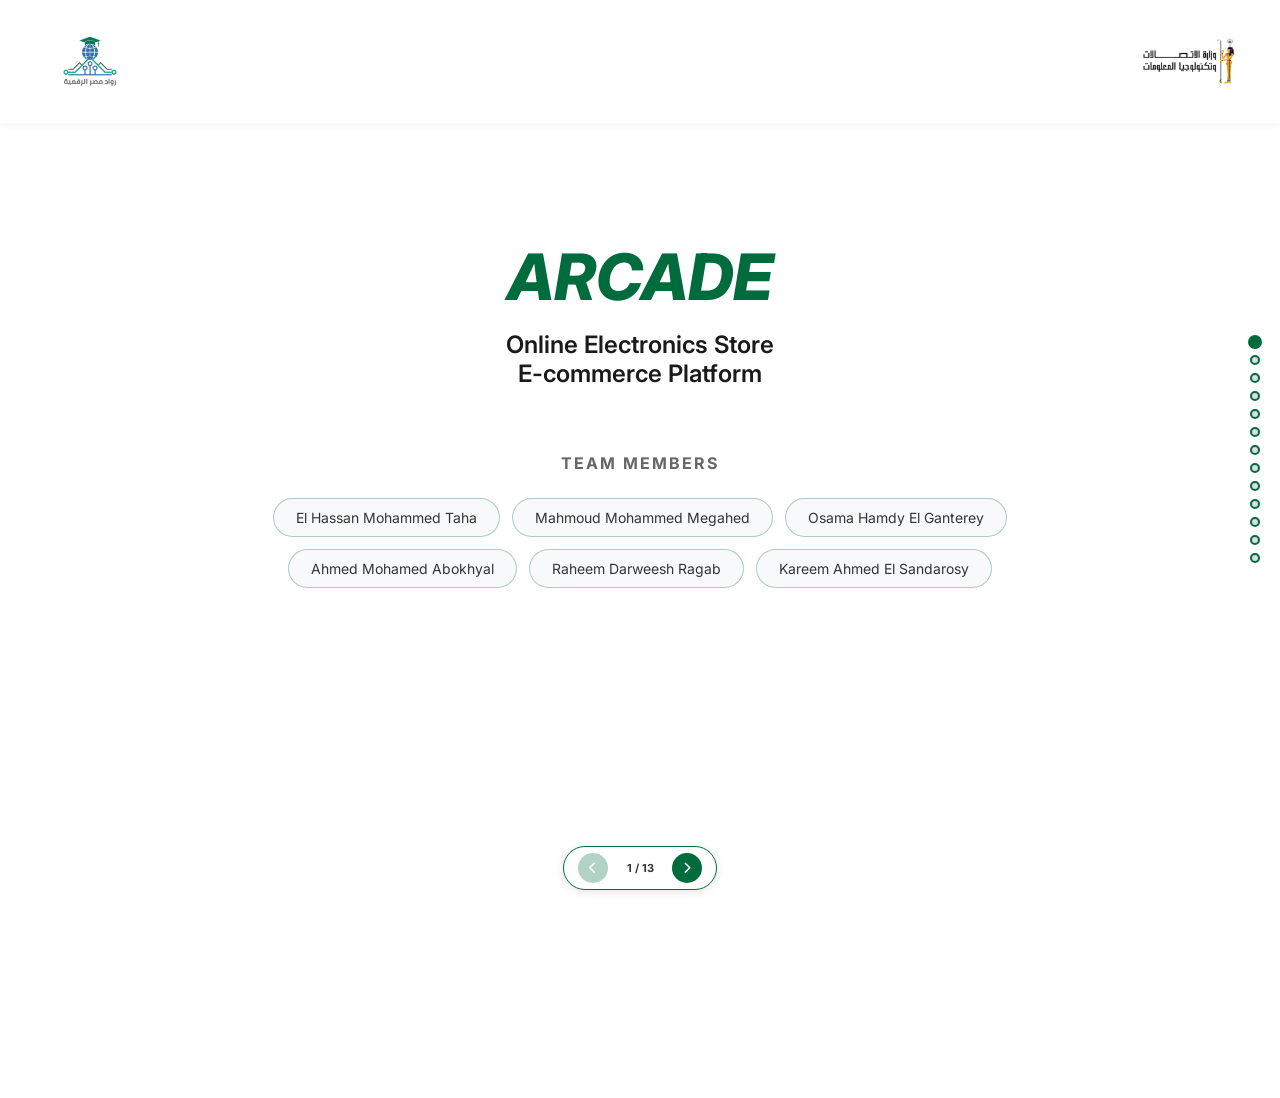
==== commit 0ab65689: "Add DEPI and MCIT logos to header" ====
--- a/index.html
+++ b/index.html
@@ -12,6 +12,12 @@
 </head>
 
 <body>
+    <!-- Logos Header -->
+    <header class="logos-header">
+        <img src="depi-logo.jpg" alt="DEPI Logo" class="logo-left">
+        <img src="mcit-logo.jpg" alt="MCIT Logo" class="logo-right">
+    </header>
+
     <!-- Geometric Pattern Background -->
     <div class="geometric-pattern"></div>
 
--- a/styles-depi.css
+++ b/styles-depi.css
@@ -31,6 +31,29 @@
     color: var(--text-primary);
     overflow: hidden;
     height: 100vh;
+}
+
+/* Logos Header */
+.logos-header {
+    position: fixed;
+    top: 0;
+    left: 0;
+    right: 0;
+    display: flex;
+    justify-content: space-between;
+    align-items: center;
+    padding: 15px 40px;
+    background: rgba(255, 255, 255, 0.95);
+    backdrop-filter: blur(10px);
+    z-index: 1000;
+    box-shadow: 0 2px 10px rgba(0, 0, 0, 0.05);
+}
+
+.logo-left,
+.logo-right {
+    height: 60px;
+    width: auto;
+    object-fit: contain;
 }
 
 /* Geometric Background Pattern */
@@ -53,26 +76,14 @@
     opacity: 0.8;
 }
 
-/* Top Green Border */
+/* Top Green Border - HIDDEN */
 .slide-top-border {
-    position: absolute;
-    top: 0;
-    left: 0;
-    right: 0;
-    height: 8px;
-    background: var(--accent-green);
-}
-
-/* Header Logos */
+    display: none;
+}
+
+/* Header Logos - HIDDEN */
 .header-logos {
-    position: absolute;
-    top: 15px;
-    left: 30px;
-    right: 30px;
-    display: flex;
-    justify-content: space-between;
-    align-items: flex-start;
-    z-index: 100;
+    display: none;
 }
 
 .logo-left,
@@ -88,17 +99,9 @@
     max-height: 70px;
 }
 
-/* Footer */
+/* Footer - HIDDEN */
 .slide-footer {
-    position: absolute;
-    bottom: 0;
-    left: 0;
-    right: 0;
-    height: 60px;
-    display: flex;
-    justify-content: space-between;
-    align-items: center;
-    padding: 0 30px;
+    display: none;
 }
 
 .date-box {
@@ -131,15 +134,9 @@
     font-weight: 700;
 }
 
-/* Progress Bar */
+/* Progress Bar - HIDDEN */
 .progress-bar {
-    position: fixed;
-    top: 0;
-    left: 0;
-    width: 100%;
-    height: 4px;
-    background: #e5e5e5;
-    z-index: 1000;
+    display: none;
 }
 
 .progress-fill {
@@ -152,24 +149,24 @@
 /* Navigation Controls */
 .nav-controls {
     position: fixed;
-    bottom: 80px;
+    bottom: 10px;
     left: 50%;
     transform: translateX(-50%);
     display: flex;
     align-items: center;
-    gap: 20px;
+    gap: 12px;
     z-index: 100;
     background: rgba(255, 255, 255, 0.95);
     backdrop-filter: blur(10px);
-    padding: 12px 24px;
-    border-radius: 50px;
-    border: 2px solid var(--accent-green);
-    box-shadow: 0 5px 20px rgba(0, 0, 0, 0.1);
+    padding: 6px 14px;
+    border-radius: 30px;
+    border: 1px solid var(--accent-green);
+    box-shadow: 0 2px 10px rgba(0, 0, 0, 0.1);
 }
 
 .nav-btn {
-    width: 42px;
-    height: 42px;
+    width: 30px;
+    height: 30px;
     border-radius: 50%;
     border: none;
     background: var(--accent-green);
@@ -178,7 +175,7 @@
     display: flex;
     align-items: center;
     justify-content: center;
-    font-size: 16px;
+    font-size: 12px;
     transition: all 0.3s ease;
 }
 
@@ -194,10 +191,10 @@
 }
 
 .slide-counter {
-    font-size: 14px;
+    font-size: 11px;
     font-weight: 700;
     color: var(--text-secondary);
-    min-width: 60px;
+    min-width: 40px;
     text-align: center;
 }
 
@@ -250,7 +247,7 @@
     display: none;
     opacity: 0;
     overflow: hidden;
-    padding: 85px 60px 70px;
+    padding: 10px 30px 45px;
     background: var(--bg-primary);
 }
 
@@ -272,7 +269,6 @@
 .slide-content {
     max-width: 1200px;
     margin: 0 auto;
-    height: 100%;
 }
 
 /* Title Slide Styles */
@@ -280,28 +276,29 @@
     display: flex;
     flex-direction: column;
     align-items: center;
-    justify-content: center;
-    text-align: center;
+    justify-content: flex-start;
+    text-align: center;
+    padding-top: 30px;
 }
 
 .main-title {
-    font-size: 5rem;
+    font-size: 4rem;
     font-weight: 800;
     font-style: italic;
     color: var(--accent-green);
-    margin-bottom: 20px;
+    margin-bottom: 15px;
 }
 
 .subtitle {
-    font-size: 1.8rem;
+    font-size: 1.5rem;
     font-weight: 600;
     color: var(--text-primary);
-    margin-bottom: 60px;
+    margin-bottom: 40px;
 }
 
 /* Team Members Badge Style */
 .team-section {
-    margin-top: 40px;
+    margin-top: 25px;
 }
 
 .team-section h3 {
@@ -338,10 +335,10 @@
 
 /* Slide Titles */
 .slide-title {
-    font-size: 2.2rem;
+    font-size: 1.8rem;
     font-weight: 800;
     color: var(--text-primary);
-    margin-bottom: 25px;
+    margin-bottom: 15px;
     text-align: center;
 }
 
@@ -354,8 +351,8 @@
 }
 
 .content-list li {
-    padding: 12px 0;
-    padding-left: 30px;
+    padding: 10px 0;
+    padding-left: 25px;
     position: relative;
     color: var(--text-secondary);
     line-height: 1.5;
@@ -383,21 +380,21 @@
 }
 
 .user-story-item {
-    margin-bottom: 18px;
+    margin-bottom: 12px;
 }
 
 .user-story-item h4 {
-    font-size: 15px;
+    font-size: 14px;
     font-weight: 700;
     color: var(--text-primary);
-    margin-bottom: 6px;
+    margin-bottom: 4px;
 }
 
 .user-story-item p {
-    font-size: 14px;
+    font-size: 13px;
     color: var(--text-secondary);
     line-height: 1.4;
-    padding-left: 20px;
+    padding-left: 15px;
 }
 
 .user-story-item strong {
@@ -423,12 +420,12 @@
 }
 
 .entity-list li {
-    padding: 6px 0;
+    padding: 8px 0;
     padding-left: 25px;
     position: relative;
     color: var(--text-secondary);
-    line-height: 1.4;
-    font-size: 13px;
+    line-height: 1.5;
+    font-size: 14px;
 }
 
 .entity-list li::before {
@@ -672,25 +669,31 @@
 
 /* Architecture Diagram */
 .architecture-view {
-    max-width: 800px;
+    max-width: 100%;
     margin: 0 auto;
 }
 
 .layers-diagram {
     display: flex;
-    flex-direction: column;
-    gap: 15px;
+    flex-direction: row;
+    flex-wrap: wrap;
+    gap: 10px;
+    justify-content: center;
+    align-items: flex-start;
 }
 
 .layer {
     background: var(--bg-secondary);
     border: 2px solid var(--accent-green);
     border-radius: 10px;
-    padding: 20px;
-    display: flex;
-    align-items: center;
-    gap: 20px;
+    padding: 15px;
+    display: flex;
+    flex-direction: column;
+    align-items: center;
+    gap: 8px;
     transition: all 0.3s ease;
+    width: 180px;
+    text-align: center;
 }
 
 .layer:hover {
@@ -698,33 +701,31 @@
 }
 
 .layer-icon {
-    width: 50px;
-    height: 50px;
+    width: 40px;
+    height: 40px;
     background: var(--accent-green);
     border-radius: 50%;
     display: flex;
     align-items: center;
     justify-content: center;
     color: white;
-    font-size: 20px;
+    font-size: 16px;
 }
 
 .layer-name {
     font-weight: 700;
-    font-size: 16px;
-    color: var(--text-primary);
-    min-width: 150px;
+    font-size: 13px;
+    color: var(--text-primary);
 }
 
 .layer-desc {
     color: var(--text-secondary);
-    font-size: 14px;
+    font-size: 11px;
+    line-height: 1.3;
 }
 
 .layer-arrow {
-    text-align: center;
-    color: var(--accent-green);
-    font-size: 20px;
+    display: none;
 }
 
 /* Use Cases Grid */
